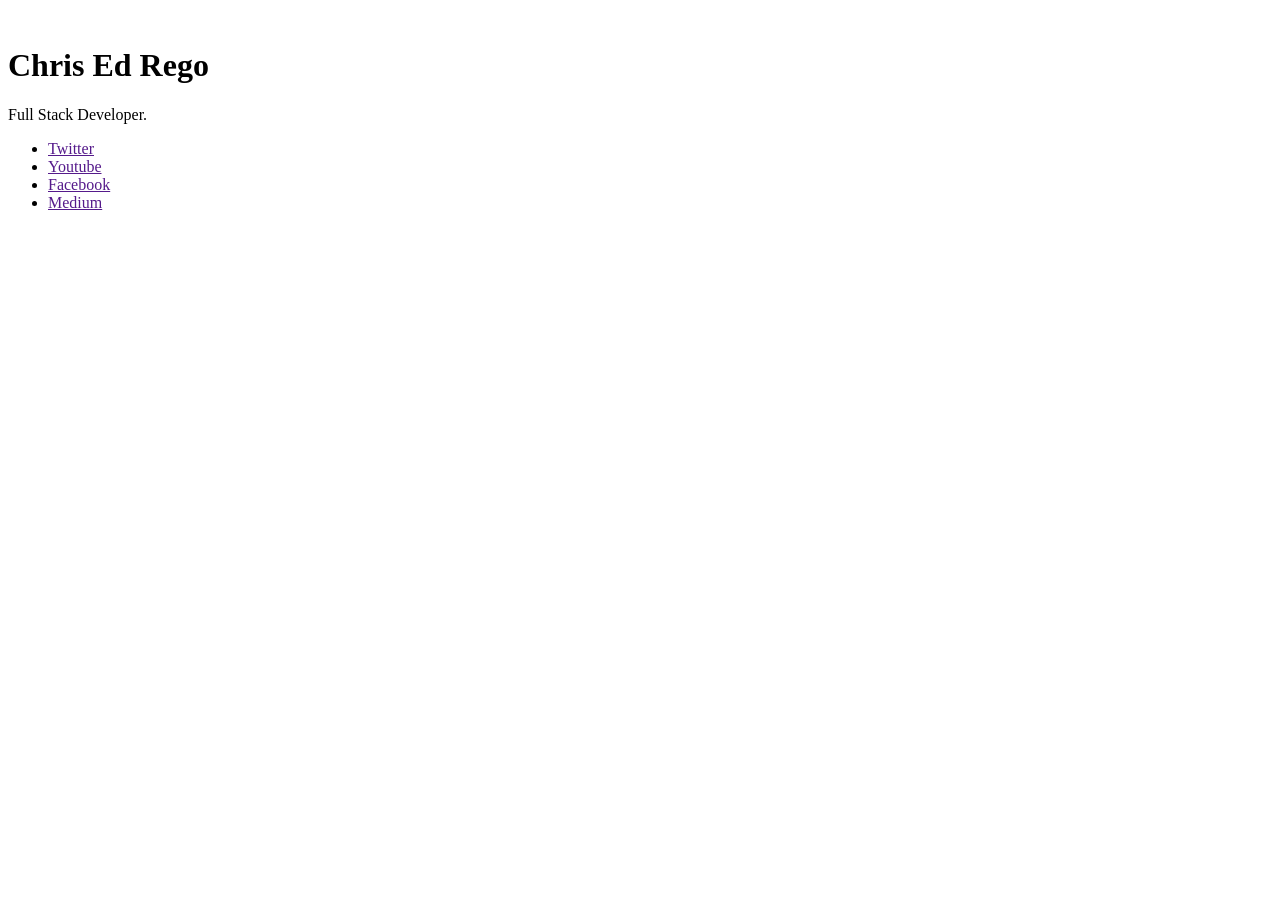
==== index.html @ 558fe927 "First Commit :)" ====
<!DOCTYPE html>
<head>
    <link rel="stylesheet" src="./stylesheet/style.css"/>
</head>
<body>
     <div id="profile">
         <header>
            <div class="avatar">
                <img class="" src="" alt="">
            </div>
            <h1 class="author">Chris Ed Rego</h1>
            <p>Full Stack Developer.</p>
            <nav>
                <ul>
                    <li><a href="">Twitter</a></li>
                    <li><a href="">Youtube</a></li>
                    <li><a href="">Facebook</a></li>
                    <li><a href="">Medium</a></li>                    
                </ul>
            </nav>
     </div>
</body>
</html>
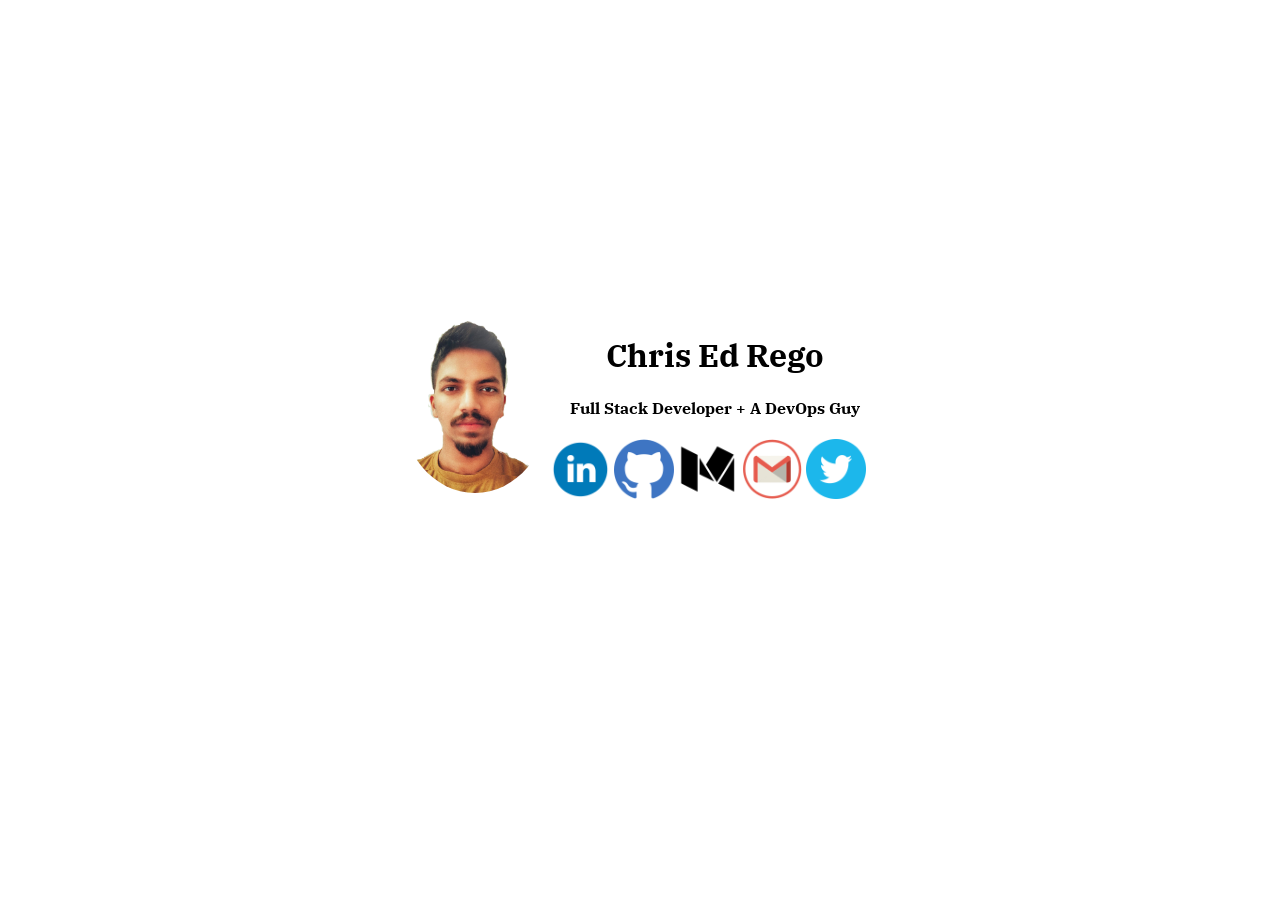
==== commit 1d47408e: "Final Commit" ====
--- a/index.html
+++ b/index.html
@@ -1,23 +1,25 @@
 <!DOCTYPE html>
 <head>
-    <link rel="stylesheet" src="./stylesheet/style.css"/>
+    <meta charset = "UTF-8">
+    <title>Chris Ed Rego</title>
+    <link rel = "stylesheet"
+      type = "text/css"
+      href = "./stylesheet/styles.css" />
 </head>
 <body>
      <div id="profile">
-         <header>
-            <div class="avatar">
-                <img class="" src="" alt="">
-            </div>
-            <h1 class="author">Chris Ed Rego</h1>
-            <p>Full Stack Developer.</p>
-            <nav>
-                <ul>
-                    <li><a href="">Twitter</a></li>
-                    <li><a href="">Youtube</a></li>
-                    <li><a href="">Facebook</a></li>
-                    <li><a href="">Medium</a></li>                    
-                </ul>
-            </nav>
+         <img id="profilepic" src="./assets/images/color2.png" style="float: left;"/>
+         <h1 id="profilename">Chris Ed Rego</h1>
+         <h4 id="profilename">Full Stack Developer  + A DevOps Guy</h4>
+         <nav class="navitem">
+             <ul>
+                 <li><a href="https://www.linkedin.com/in/chrisedrego/" target="_blank"><img src="./assets/icons/linkedin.png" alt="linkedin"/></a></li>
+                 <li><a href="https://github.com/chrisedrego" target="_blank"><img src="./assets/icons/github.png" alt="github"/></a></li>
+                 <li><a href="https://medium.com/@chrisedrego" target="_blank"><img src="./assets/icons/medium.png" alt="medium"/></a></li>
+                 <li><a href="mailto:chrisedrego@gmail.com" target="_blank"><img src="./assets/icons/gmail.png" alt="email"/></a></li>
+                 <li><a href="https://twitter.com/chrisedrego" target="_blank"><img src="./assets/icons/twitter.png" alt="twitter"/></a></li>
+             </ul>
+         </nav>
      </div>
 </body>
 </html>
--- a/stylesheet/styles.css
+++ b/stylesheet/styles.css
@@ -0,0 +1,50 @@
+@import url('https://fonts.googleapis.com/css?family=IBM+Plex+Serif&display=swap');
+@import url('https://fonts.googleapis.com/css?family=Roboto&display=swap');
+@import url('https://fonts.googleapis.com/css?family=Ubuntu&display=swap');
+@import url('https://fonts.googleapis.com/css?family=Cairo&display=swap');
+
+body {
+    background-color: white;
+}
+
+#profile {
+    position:fixed;
+    top: 40%;
+    left: 50%;
+    width:30em;
+    height:25em;
+    margin-top: -9em; /*set to a negative number 1/2 of your height*/
+    margin-left: -15em; /*set to a negative number 1/2 of your width*/
+	background-color: white;
+	align-content: center;
+	margin-top: -9em; /*set to a negative number 1/2 of your height*/
+	margin-left: -15em; 
+	
+}
+
+#profilepic {
+	border-radius: 100%;
+	top: 10%;
+	left: 150%;
+	width: 150px;
+	background-color: white;
+}
+
+.navitem {
+	display: block;
+}     
+
+#profilename {
+	font-family: 'IBM Plex Serif', sans-serif;
+	align:center;
+	text-align: center;
+}
+
+.navitem ul li {
+	list-style:  none;
+	display: inline-block;
+}
+
+.navitem ul li img{
+	width: 60px;
+}
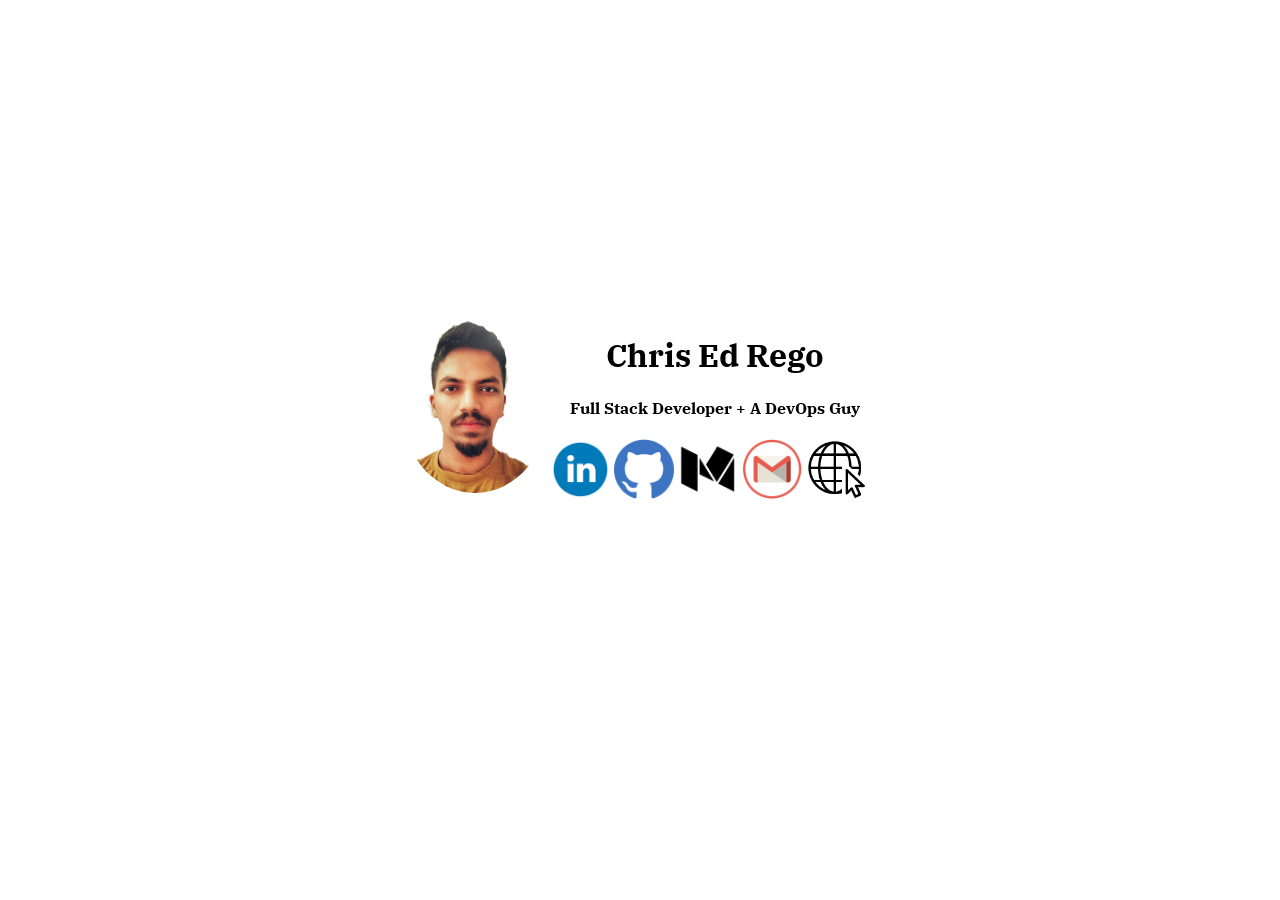
==== commit abaf0754: "Added the website to the list" ====
--- a/index.html
+++ b/index.html
@@ -17,7 +17,8 @@
                  <li><a href="https://github.com/chrisedrego" target="_blank"><img src="./assets/icons/github.png" alt="github"/></a></li>
                  <li><a href="https://medium.com/@chrisedrego" target="_blank"><img src="./assets/icons/medium.png" alt="medium"/></a></li>
                  <li><a href="mailto:chrisedrego@gmail.com" target="_blank"><img src="./assets/icons/gmail.png" alt="email"/></a></li>
-                 <li><a href="https://twitter.com/chrisedrego" target="_blank"><img src="./assets/icons/twitter.png" alt="twitter"/></a></li>
+                 <!-- <li><a href="https://twitter.com/chrisedrego" target="_blank"><img src="./assets/icons/twitter.png" alt="twitter"/></a></li> -->
+                 <li><a href="http://www.chrisedrego.com" target="_blank"><img src="./assets/icons/www.png" alt="website/blog"/></a></li>
              </ul>
          </nav>
      </div>
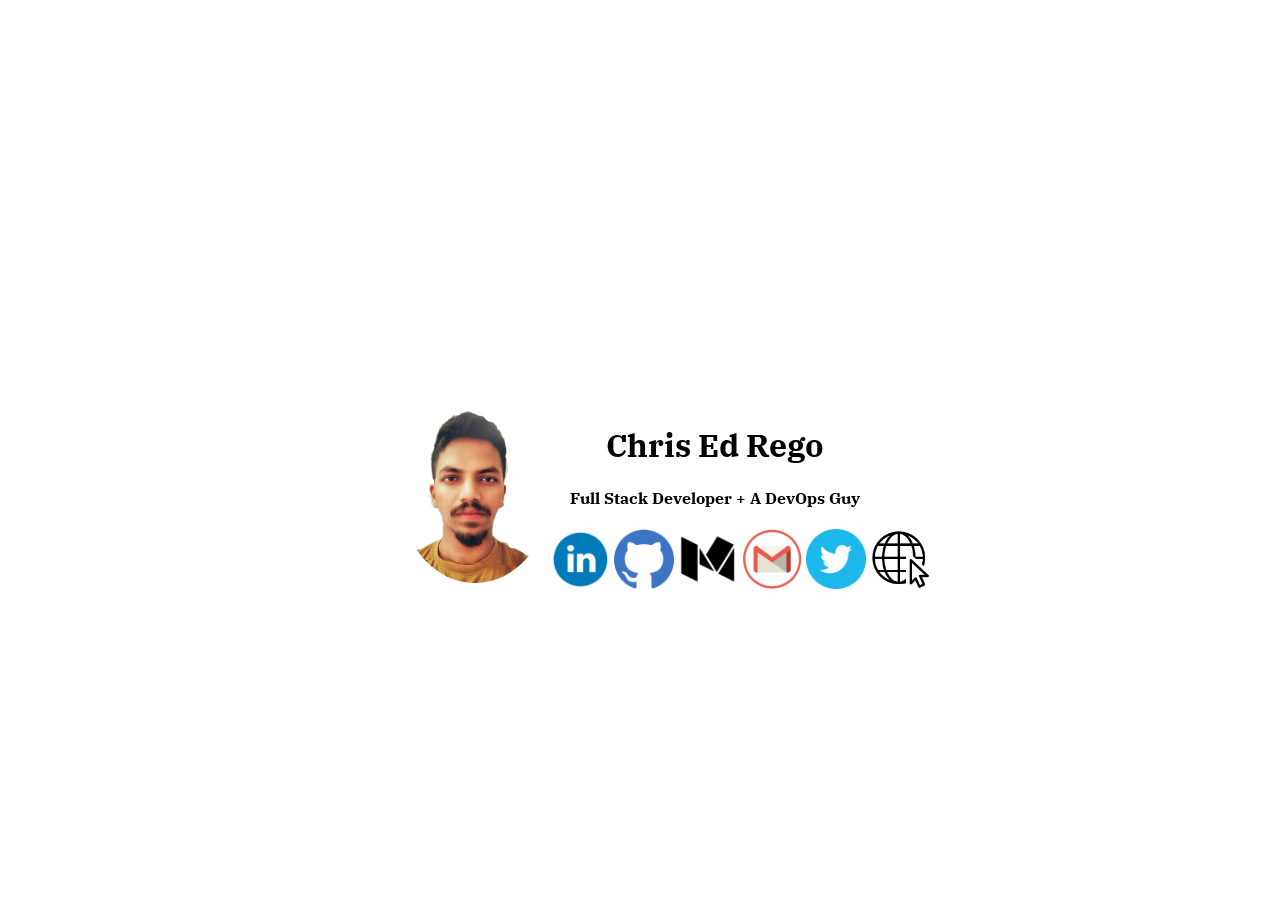
==== commit 90c568cf: "Added the twitter and website link" ====
--- a/index.html
+++ b/index.html
@@ -17,7 +17,7 @@
                  <li><a href="https://github.com/chrisedrego" target="_blank"><img src="./assets/icons/github.png" alt="github"/></a></li>
                  <li><a href="https://medium.com/@chrisedrego" target="_blank"><img src="./assets/icons/medium.png" alt="medium"/></a></li>
                  <li><a href="mailto:chrisedrego@gmail.com" target="_blank"><img src="./assets/icons/gmail.png" alt="email"/></a></li>
-                 <!-- <li><a href="https://twitter.com/chrisedrego" target="_blank"><img src="./assets/icons/twitter.png" alt="twitter"/></a></li> -->
+                 <li><a href="https://twitter.com/chrisedrego" target="_blank"><img src="./assets/icons/twitter.png" alt="twitter"/></a></li>
                  <li><a href="http://www.chrisedrego.com" target="_blank"><img src="./assets/icons/www.png" alt="website/blog"/></a></li>
              </ul>
          </nav>
--- a/stylesheet/styles.css
+++ b/stylesheet/styles.css
@@ -9,7 +9,7 @@
 
 #profile {
     position:fixed;
-    top: 40%;
+    top: 50%;
     left: 50%;
     width:30em;
     height:25em;
@@ -32,6 +32,7 @@
 
 .navitem {
 	display: block;
+	width: 550px;
 }     
 
 #profilename {
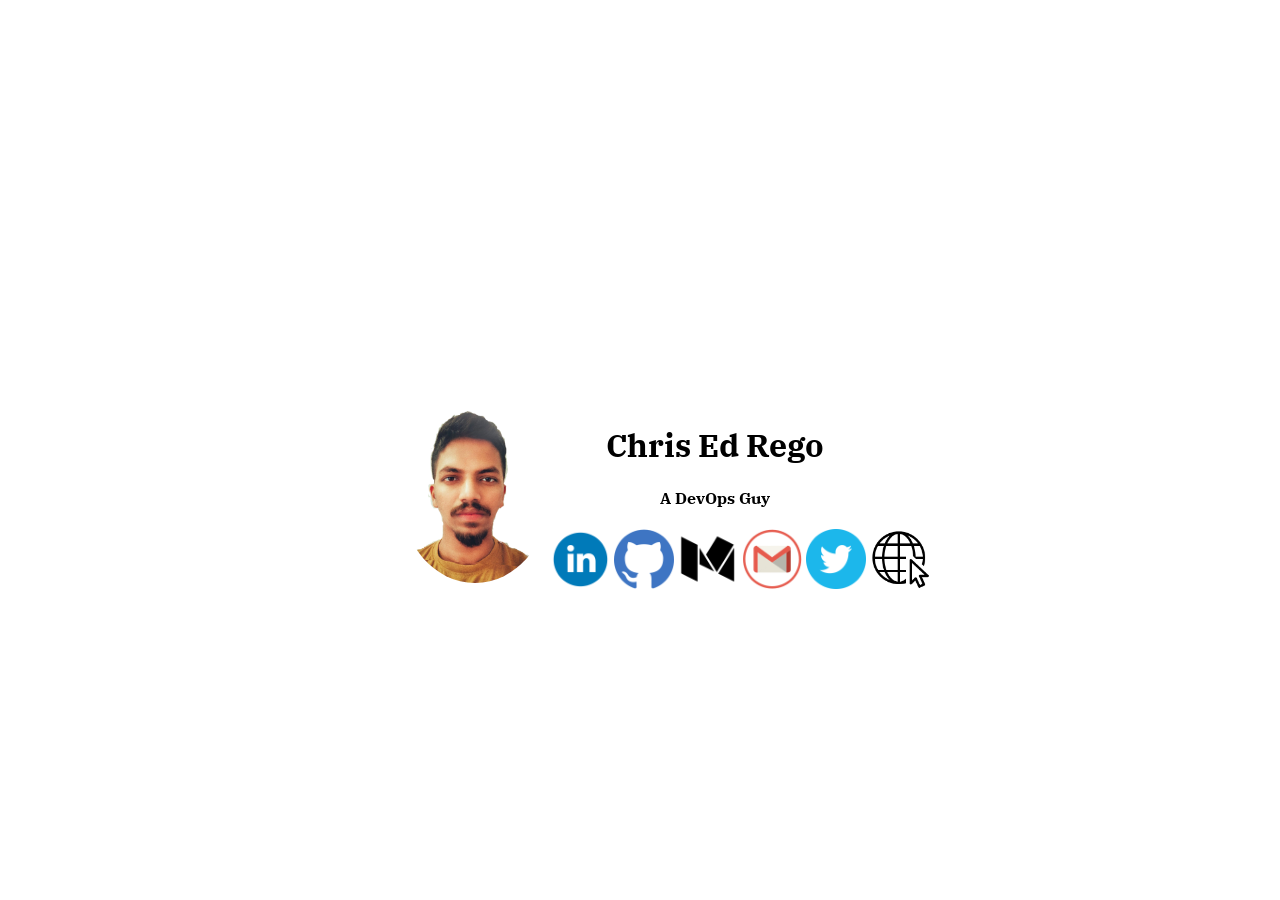
==== commit dbd24e61: "Update index.html" ====
--- a/index.html
+++ b/index.html
@@ -10,7 +10,7 @@
      <div id="profile">
          <img id="profilepic" src="./assets/images/color2.png" style="float: left;"/>
          <h1 id="profilename">Chris Ed Rego</h1>
-         <h4 id="profilename">Full Stack Developer  + A DevOps Guy</h4>
+         <h4 id="profilename">A DevOps Guy</h4>
          <nav class="navitem">
              <ul>
                  <li><a href="https://www.linkedin.com/in/chrisedrego/" target="_blank"><img src="./assets/icons/linkedin.png" alt="linkedin"/></a></li>
@@ -23,4 +23,4 @@
          </nav>
      </div>
 </body>
-</html>+</html>
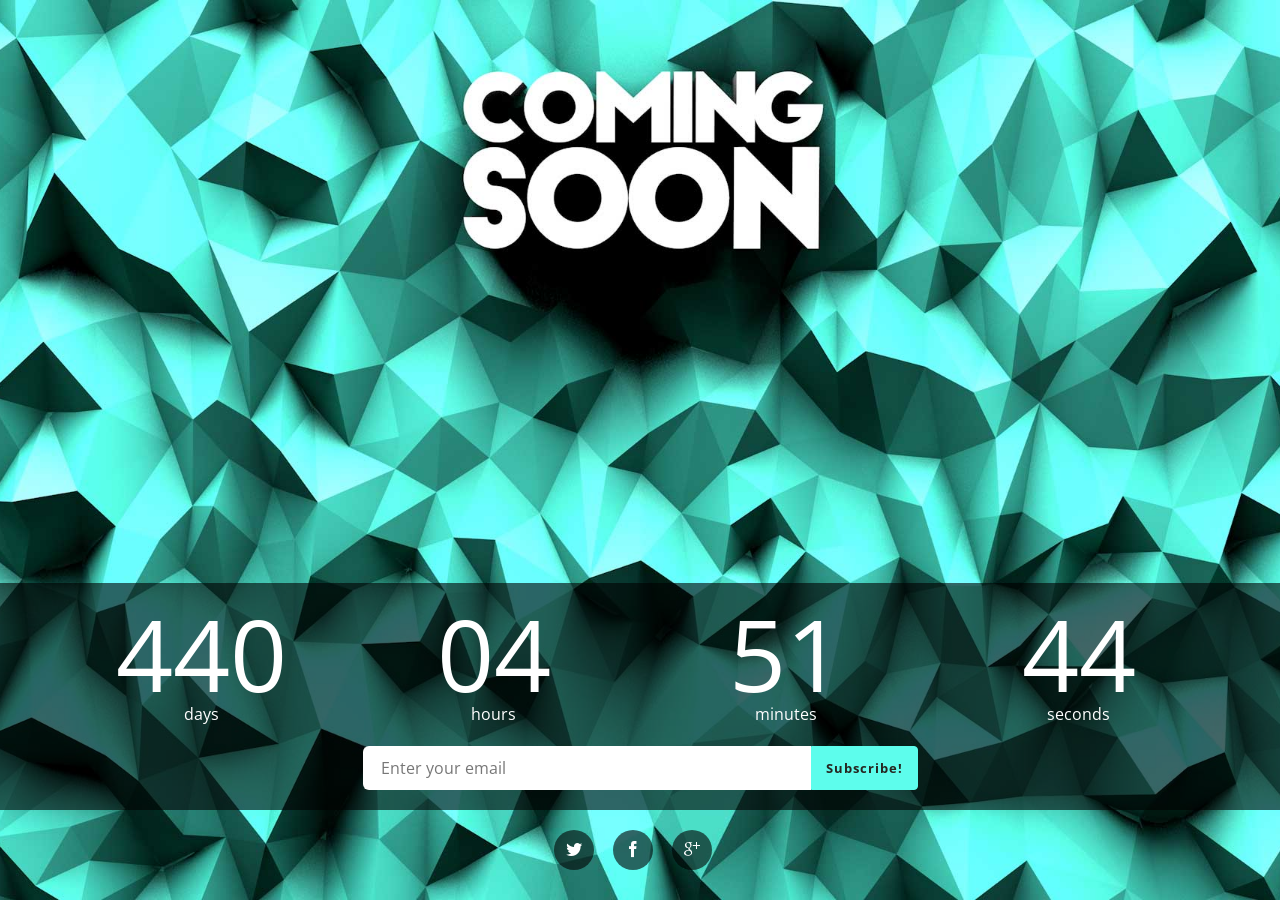
==== commit 6d16d5f7: "added template" ====
--- a/index.html
+++ b/index.html
@@ -1,26 +1,86 @@
-<!DOCTYPE html>
-<head>
-    <meta charset = "UTF-8">
-    <title>Chris Ed Rego</title>
-    <link rel = "stylesheet"
-      type = "text/css"
-      href = "./stylesheet/styles.css" />
-</head>
-<body>
-     <div id="profile">
-         <img id="profilepic" src="./assets/images/color2.png" style="float: left;"/>
-         <h1 id="profilename">Chris Ed Rego</h1>
-         <h4 id="profilename">A DevOps Guy</h4>
-         <nav class="navitem">
-             <ul>
-                 <li><a href="https://www.linkedin.com/in/chrisedrego/" target="_blank"><img src="./assets/icons/linkedin.png" alt="linkedin"/></a></li>
-                 <li><a href="https://github.com/chrisedrego" target="_blank"><img src="./assets/icons/github.png" alt="github"/></a></li>
-                 <li><a href="https://medium.com/@chrisedrego" target="_blank"><img src="./assets/icons/medium.png" alt="medium"/></a></li>
-                 <li><a href="mailto:chrisedrego@gmail.com" target="_blank"><img src="./assets/icons/gmail.png" alt="email"/></a></li>
-                 <li><a href="https://twitter.com/chrisedrego" target="_blank"><img src="./assets/icons/twitter.png" alt="twitter"/></a></li>
-                 <li><a href="http://www.chrisedrego.com" target="_blank"><img src="./assets/icons/www.png" alt="website/blog"/></a></li>
-             </ul>
-         </nav>
-     </div>
-</body>
-</html>
+<!doctype html>
+<html>
+	<head>
+		<title>chrisedrego</title>
+		<meta charset="utf-8">
+		<meta name="description" content="chrisedrego">
+		<meta name="author" content="chrisedrego.com">
+		<meta name="viewport" content="width=device-width, minimum-scale=1.0, maximum-scale=1.0, user-scalable=no">
+		<link href="http://fonts.googleapis.com/css?family=Open+Sans:400,300,700" rel="stylesheet" type="text/css">
+		<link rel="stylesheet" href="css/bootstrap.min.css">
+		<link rel="stylesheet" href="css/style.css">
+		<link rel="stylesheet" href="css/icomoon/style.css">
+		<link rel="stylesheet" href="css/ocean.css" class="colors">
+		<link rel="shortcut icon" href="img/ico/32.png" sizes="32x32" type="image/png"/>
+		<link rel="apple-touch-icon-precomposed" href="img/ico/60.png" type="image/png"/>
+		<link rel="apple-touch-icon-precomposed" sizes="72x72" href="img/ico/72.png" type="image/png"/>
+		<link rel="apple-touch-icon-precomposed" sizes="120x120" href="img/ico/120.png" type="image/png"/>
+		<link rel="apple-touch-icon-precomposed" sizes="152x152" href="img/ico/152.png" type="image/png"/>
+		<!--[if lt IE 9]>
+			<script src="https://oss.maxcdn.com/libs/html5shiv/3.7.0/html5shiv.js"></script>
+			<script src="https://oss.maxcdn.com/libs/respond.js/1.4.2/respond.min.js"></script>
+		<![endif]-->
+	</head>
+
+	<body id="home">
+		
+		<div id="header">
+		<div class="header-content">
+			<div class="countdown" id="countdown">
+				<div class="container">
+					  <div class="row">
+						<div class="countdown-item col-sm-3 col-xs-3">
+							<div class="countdown-number" id="countdown-days">440</div>
+							<div class="countdown-label">days</div>
+						</div>
+
+						<div class="countdown-item col-sm-3 col-xs-3">
+							<div class="countdown-number" id="countdown-hours">04</div>
+							<div class="countdown-label">hours</div>
+						</div>
+
+						<div class="countdown-item col-sm-3 col-xs-3">
+							<div class="countdown-number" id="countdown-minutes">51</div>
+							<div class="countdown-label">minutes</div>
+						</div>
+
+						<div class="countdown-item col-sm-3 col-xs-3">
+							<div class="countdown-number" id="countdown-seconds">44</div>
+							<div class="countdown-label">seconds</div>
+						</div>
+					</div>
+				<div class="row">
+					<form id="newsletter-form" action="send.php" method="POST" class="col-md-6 col-md-offset-3 col-sm-6 col-sm-offset-3 myform" novalidate>
+						<div class="input-group">
+							<input id="newsletter-mail" name="email" placeholder="Enter your email" class="form-control input-lg requiredField" type="email" data-error-empty="Please enter your email" data-error-invalid="Invalid email address">
+							<span class="input-group-btn">
+								<button name="submit" type="submit" class="btn" data-error-message="Error!" data-sending-message="Sending..." data-ok-message="Message Sent">Subscribe!</button>
+							</span>
+						</div>
+						<input type="hidden" name="submitted" id="submitted2" value="true">
+					</form>
+				</div>	
+				</div>
+			</div>
+			<div class="container">
+				<div class="row">
+					<div>
+						<ul class="social-links text-center">
+							<li><a href="#link"><i class="icon-twitter"></i></a></li>
+							<li><a href="#link"><i class="icon-facebook"></i></a></li>
+							<li><a href="#link"><i class="icon-googleplus"></i></a></li>
+						</ul>
+					</div>
+				</div>
+			</div>
+			<footer>
+			</footer>
+		</div>
+		</div>
+			
+		<script type="text/javascript" src="js/jquery-1.9.1.min.js"></script>
+		<script type="text/javascript" src="js/jquery.countdown.min.js"></script>
+		<script type="text/javascript" src="js/custom.js"></script>
+		<script type="text/javascript" src="js/ga.js"></script>
+	</body>
+</html>
--- a/css/style.css
+++ b/css/style.css
@@ -0,0 +1,329 @@
+
+html * {
+	-webkit-font-smoothing: antialiased;
+	-moz-osx-font-smoothing: grayscale;
+}
+
+html,body {
+	height: 100%;
+	font-size: 100%;
+	font-family: "Open Sans", helvetica, arial, sans-serif;
+	color: #FFF;
+}
+
+#home {
+	background-size: cover;
+	background-image: url('../img/pink.jpg');
+    background-position: center top;
+   -webkit-background-size: cover; 
+  -moz-background-size: cover;
+  -o-background-size: cover;
+}
+
+#header {
+    min-height: 100%;
+    height: 100%;
+    width: 100%;
+    display: table;
+    -moz-background-size: cover;
+    -o-background-size: cover;
+    -webkit-background-size: cover;
+    background-size: cover
+}
+
+#header .header-content {
+    display: table-cell;
+    vertical-align: bottom;
+    padding: 50px 0 10px 0;
+    text-align: center
+}
+
+.countdown {
+	color: #FFF;
+	background: rgba(0, 0, 0, 0.6);
+	padding: 20px 0;
+	margin-top: 100px;
+}
+.countdown-number {
+	 font-size: 40px; 
+	line-height: 1;
+	 font-weight: 400;
+	text-shadow: none;
+	text-align: center;
+}
+.countdown-label {
+	margin-top: 10px;
+	text-align: center;
+	font-size: 15px;
+	font-weight: 400;
+}
+.hero-text {
+	font-size: 24px;
+	text-align: center;
+	font-weight: 400;
+	padding-bottom: 30px;
+}
+.copyright {
+	font-size: 13px;
+}
+
+a {
+	font-weight: bold;
+	color: #FFF;
+}
+a:hover {
+	text-decoration: underline;
+	color: #FFF;
+}
+
+p{
+	 border: 0; 
+	 font-size: 100%; 
+	 font: inherit; 
+}
+/* ------------------------ buttons ----------------------*/
+.btn {
+	font-family: "Open Sans", helvetica, arial, sans-serif;
+	font-size: 13px;
+	cursor: pointer;
+	padding: 0 14px;
+	line-height: 38px;
+	display: inline-block;
+	margin: 0 10px 4px 0;
+	height: 40px;
+	text-decoration: none;
+	letter-spacing: 1px;
+	font-weight: 700;
+	outline: none;
+	position: relative;
+	background: #EB7CE2;
+	color: #fff;
+	border: 1px solid #EB7CE2;
+	border-radius: 4px;
+}
+.btn:hover,
+.btn:active,
+.btn:focus {
+	color: #fff;
+	top: 0;
+	text-decoration: none;
+	background-color: #C869C5;
+	box-shadow: none;
+	border: 1px solid #C869C5;
+}
+.btn-error{
+	background-color: #F05557 !important;
+}
+/* ------------------------------ myform -------------------------- */
+.myform {
+	padding-top: 20px; 
+}
+.myform .form-group label{
+	display:none;
+	font-size:18px;
+	line-height:24px;
+	font-weight:100;
+	text-align: center;
+}
+.myform .no-placeholder .form-group label{
+	display:block;
+}
+
+.myform.no-placeholder .controls {
+	margin-top:0;
+}
+
+.myform .form-control,
+.input-group .form-control {
+	font-family: "Open Sans", helvetica, arial, sans-serif;
+	display:inline;
+	background:#fff;
+	border:none;
+	outline:none;
+	height: 44px;
+	font-size:16px;
+	font-weight:400;
+	vertical-align:top;
+	border: 2px solid #FFF;
+	box-shadow:none;
+	/*  ios gradiet fix */
+	-webkit-appearance: none;
+}
+
+.special {
+	border-bottom-right-radius: 0;
+	border-top-right-radius: 0;
+}
+.controls {
+	position: relative;
+}
+.myform textarea.form-control {
+	height:auto;
+	max-width:100%;
+	min-width:100%;
+	font-size: 16px;
+	font-weight:400;
+	line-height:24px;
+	padding-top: 8px;
+	vertical-align:top;
+}
+
+.myform .inputError,
+.myform textarea.form-control.inputError,
+.myform .inputError {
+	outline:none;
+	border:2px solid #F05557;
+}
+
+.myform .error-message {
+	font-family: "Open Sans", helvetica, arial, sans-serif;
+	font-size: 14px;
+	line-height: 26px;
+	font-weight: 700;
+	z-index:10;
+}
+.myform .form-control:focus,
+.myform textarea.inputError:focus,
+.input-group .form-control:focus {
+	outline:none;
+	border: 2px solid #EB7CE2;
+}
+
+.myform.no-placeholder .error-message {
+	top:0;
+}
+.myform .btn {
+	margin: 0;
+	height: 44px;
+}
+/* fix newsleter form */
+.input-group-btn:last-child>.btn,.input-group-btn:last-child>.btn-group {
+    margin-left: 0;
+}
+.input-group .form-control,
+.input-group .form-control:focus{
+	border-right-width: 0px;
+}
+#main-footer,
+#social {
+	padding: 40px 0 20px;
+}
+.checkbox, .radio {
+	margin-bottom: 12px;
+	padding-left: 32px;
+	position: relative;
+	-webkit-transition: color 0.25s linear;
+	transition: color 0.25s linear;
+	font-size: 14px;
+	line-height: 1.5;
+}
+label.show {
+	display: block;
+	text-decoration: none;
+}
+input[type=radio],input[type=checkbox] {
+	margin: 4px 7px 0 0;
+	line-height: normal;
+	font-size: 21px;
+	text-align: center;
+}
+/* ------------------------------ social links -------------------------- */
+.social-links,
+.social-profiles {
+	list-style:none;
+	margin:0;
+	padding:0;
+	margin: 20px 0;
+}
+.social-links li,
+.social-profiles li{
+	display:inline-block;
+	margin: 0 15px 0 0;
+	box-shadow: none;
+	-webkit-transition:all .3s ease-out;
+	transition:all .3s ease-out;
+}
+.social-links li a {
+	background: rgba(0, 0, 0, 0.6);
+	display:block;
+	color: #FFF;
+	font-size: 16px;
+	width: 40px;
+	height: 40px;
+	line-height: 40px;
+	text-align:center;
+	border-radius:50%;
+	-webkit-transition:all .3s ease-out;
+	transition:all .3s ease-out;
+}
+.social-links li a:hover {
+	color: #121417;
+	background:#EB7CE2;
+	text-decoration: none;
+	border-color: #EB7CE2;
+}
+
+/*-----------------------------------------------*/
+@media (max-width: 400px) {
+	.countdown-number {
+		font-size: 31px;
+	
+		font-weight: 400;
+	}
+	.countdown-item {
+		padding-bottom: 10px;
+	}
+	.countdown-label {
+		font-size: 13px;
+	
+		margin-top: 0;
+	}
+	.myform {
+		padding-top: 10px;
+	}
+}
+@media (min-width: 600px) {
+	.countdown-number {
+		font-size: 50px;
+	}
+	.countdown-item {
+		padding-bottom: 10px;
+	}
+	.countdown-label {
+		font-size: 16px;
+	}
+	.myform {
+		padding-top: 10px;
+	}
+}
+
+@media (min-width: 768px) {
+	.countdown-number {
+		font-size: 60px;
+	}
+	.countdown-item {
+		padding-bottom: 10px;
+	}
+	.countdown-label {
+		font-size: 16px;
+		margin-top: 0;
+	}
+	.myform {
+		padding-top: 10px;
+	}
+}
+
+
+@media (min-width: 992px) {
+	.countdown-number {
+		font-size: 80px;
+	}
+}
+
+@media (min-width: 1200px) {
+	.countdown-number {
+		font-size: 100px;
+	}	
+} 
+
+
--- a/css/icomoon/style.css
+++ b/css/icomoon/style.css
@@ -0,0 +1,76 @@
+@font-face {
+	font-family: 'icomoon';
+	src:url('fonts/icomoon.eot?-bq2yru');
+	src:url('fonts/icomoon.eot?#iefix-bq2yru') format('embedded-opentype'),
+		url('fonts/icomoon.woff?-bq2yru') format('woff'),
+		url('fonts/icomoon.ttf?-bq2yru') format('truetype'),
+		url('fonts/icomoon.svg?-bq2yru#icomoon') format('svg');
+	font-weight: normal;
+	font-style: normal;
+}
+
+[class^="icon-"], [class*=" icon-"] {
+	font-family: 'icomoon';
+	speak: none;
+	font-style: normal;
+	font-weight: normal;
+	font-variant: normal;
+	text-transform: none;
+	line-height: 1;
+
+	/* Better Font Rendering =========== */
+	-webkit-font-smoothing: antialiased;
+	-moz-osx-font-smoothing: grayscale;
+}
+
+.icon-droplet:before {
+	content: "\e60f";
+}
+.icon-cog:before {
+	content: "\e610";
+}
+.icon-googleplus:before {
+	content: "\e600";
+}
+.icon-facebook:before {
+	content: "\e601";
+}
+.icon-twitter:before {
+	content: "\e602";
+}
+.icon-youtube:before {
+	content: "\e603";
+}
+.icon-vimeo:before {
+	content: "\e604";
+}
+.icon-flickr:before {
+	content: "\e605";
+}
+.icon-dribbble:before {
+	content: "\e606";
+}
+.icon-github:before {
+	content: "\e607";
+}
+.icon-github2:before {
+	content: "\e608";
+}
+.icon-tumblr:before {
+	content: "\e609";
+}
+.icon-apple:before {
+	content: "\e60a";
+}
+.icon-android:before {
+	content: "\e60b";
+}
+.icon-windows8:before {
+	content: "\e60c";
+}
+.icon-skype:before {
+	content: "\e60d";
+}
+.icon-delicious:before {
+	content: "\e60e";
+}
--- a/css/ocean.css
+++ b/css/ocean.css
@@ -0,0 +1,24 @@
+#home {
+	background-image: url('../img/ocean.jpg');
+}	
+.btn {
+	background-color: #5DFDEC;
+	border: 1px solid #5DFDEC;
+	color: #262721;
+}
+.btn:hover,
+.btn:active,
+.btn:focus {
+	background-color: #47D7C0;
+	border: 1px solid #47D7C0;
+	color: #262721;
+}
+.social-links li a:hover {
+	background:#5DFDEC;
+	border-color: #5DFDEC;
+}	
+.myform .form-control:focus,
+.myform textarea.inputError:focus,
+.input-group .form-control:focus {
+	border: 2px solid #5DFDEC;
+}
